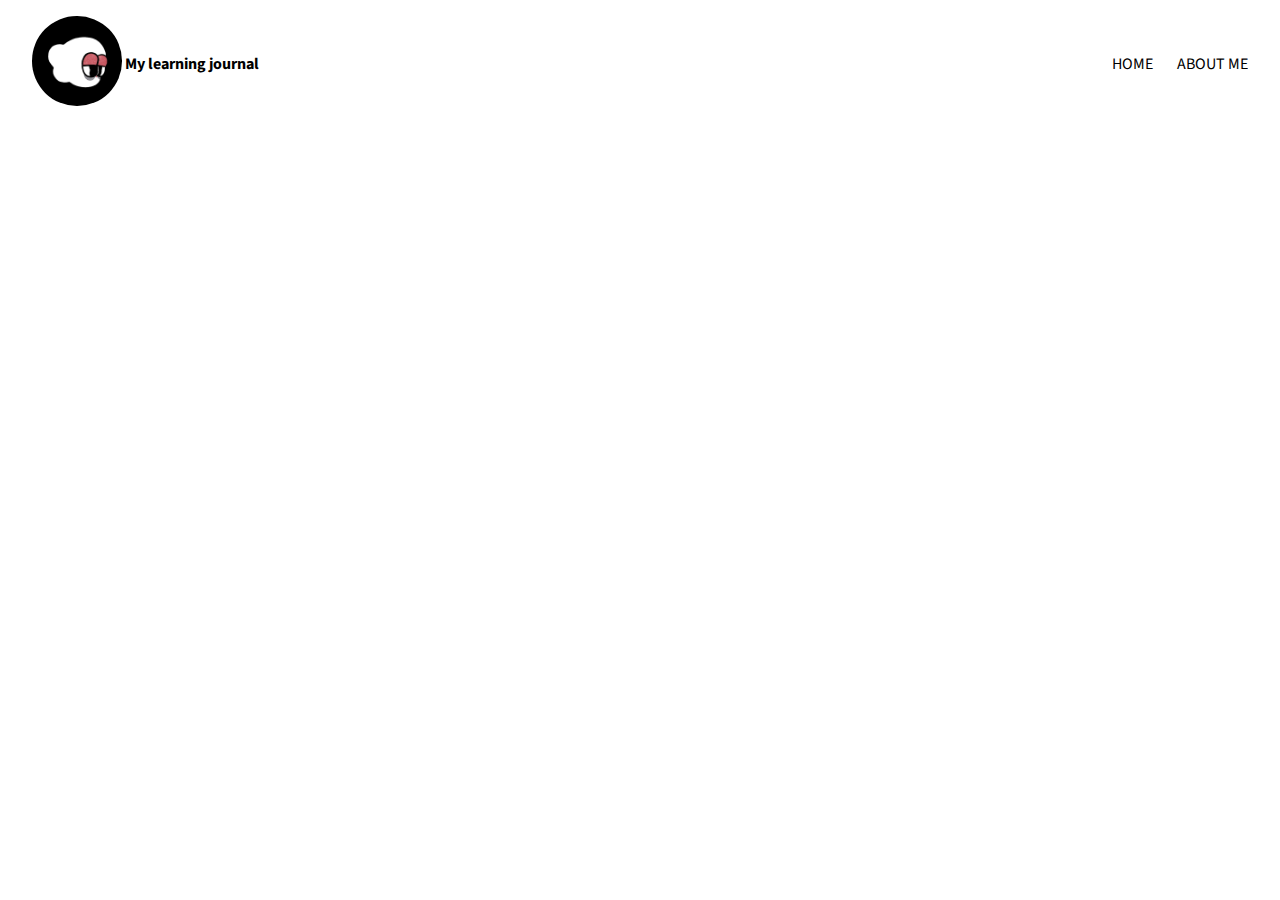
==== about-me.html @ aba16275 "completed a full hero post page" ====
<!DOCTYPE html>
    <head>
        <title>My learning jounral</title>
        <link rel="stylesheet" href="css/style.css">
        <meta name="viewport" content="width=device-width, initial-scale=1" />
        <link rel="preconnect" href="https://fonts.googleapis.com">
        <link rel="preconnect" href="https://fonts.gstatic.com" crossorigin>
        <link href="https://fonts.googleapis.com/css2?family=Source+Sans+Pro:wght@400;700&display=swap" rel="stylesheet">
    </head>
    <body>
        <header>
            <div class="logo-container">
                <a href="index.html"><img class="logo-img" alt="logo-img" src="images/logo.png"></a>
                <a href="index.html" class="title bold">My learning journal</a>    
            </div>
            
            <div class="nav-menu">
                <a href="index.html" class="home uppercase">Home</a>
                <a href="about-me.html" target="_blank" class="about-me uppercase">About me</a>
            </div>
        </header>
        <main>
            <div>
                <img >
            </div>
            <div>
                
            </div>
        </main>
    </body>
</html>
---- css/style.css ----
body {
    margin: 0;
    font-family: 'Source Sans Pro', sans-serif;
    color: #000000;
}

/* Typography */

h2 {
    font-size: 2rem;
    line-height: 1.08;
    margin: 0;
}

h3 {
    margin:0;
}

p{
    margin:0;
}

a {
    color: #000000;
    text-decoration: none;
    font-size: 1rem;
}

footer a {
    text-decoration: underline;
}

/* Layout */

header {
    display: flex;
    justify-content: space-between;
    align-items: center;
    padding: 1em 2em;
    /* border: red 2px solid; */
}

.logo-container {
    display: flex;
    align-items: center;
    gap:0.2em;
}

.nav-menu {
    display: flex;
    gap:1.5em;
}

.article-title-hero {
    padding-right: 4em;
}

.hero-post {
    background-image: url("../images/hero.jpg");
    background-size: cover;
    display: flex;
    flex-direction: column;
    padding: 4em 1em 1em 1em;
    gap: 1em;
}

.hero-post-full {
    padding: 2em 1em 1em 1em;
    background-size: cover;
    display: flex;
    flex-direction: column;
    gap: 1em;
}

.article-post{
    margin: 2em auto;
    padding: 0 1em;

    /* border: blue 2px solid; */

}

.article-date,  
.article-preview {
    margin-top: 1em;
}

.article-title {
    margin-top: 0.5em;
}

main {
    /* border: green 2px solid; */
}

footer {
    text-align: center;
    /* border: pink 2px solid; */
    padding-bottom: 2em;
}



/* Image */

.logo-img {
    width: 7vw;
    border-radius: 50%;
}

.article-img {
    width: 100%;
    height: 250px;
    object-fit: cover;
    /* object-fit: contain; */
    /* object-fit: fill; */
    /* height: 230px; */
}






/* utility */

.bold {
    font-weight: 700;
}

.uppercase {
    text-transform: uppercase;
}

.capitalize {
    text-transform: capitalize;
}

.font-negative-color {
    color: #ffffff;
}

.background-none {
    background: none;
}

.center {
    text-align: center;
}
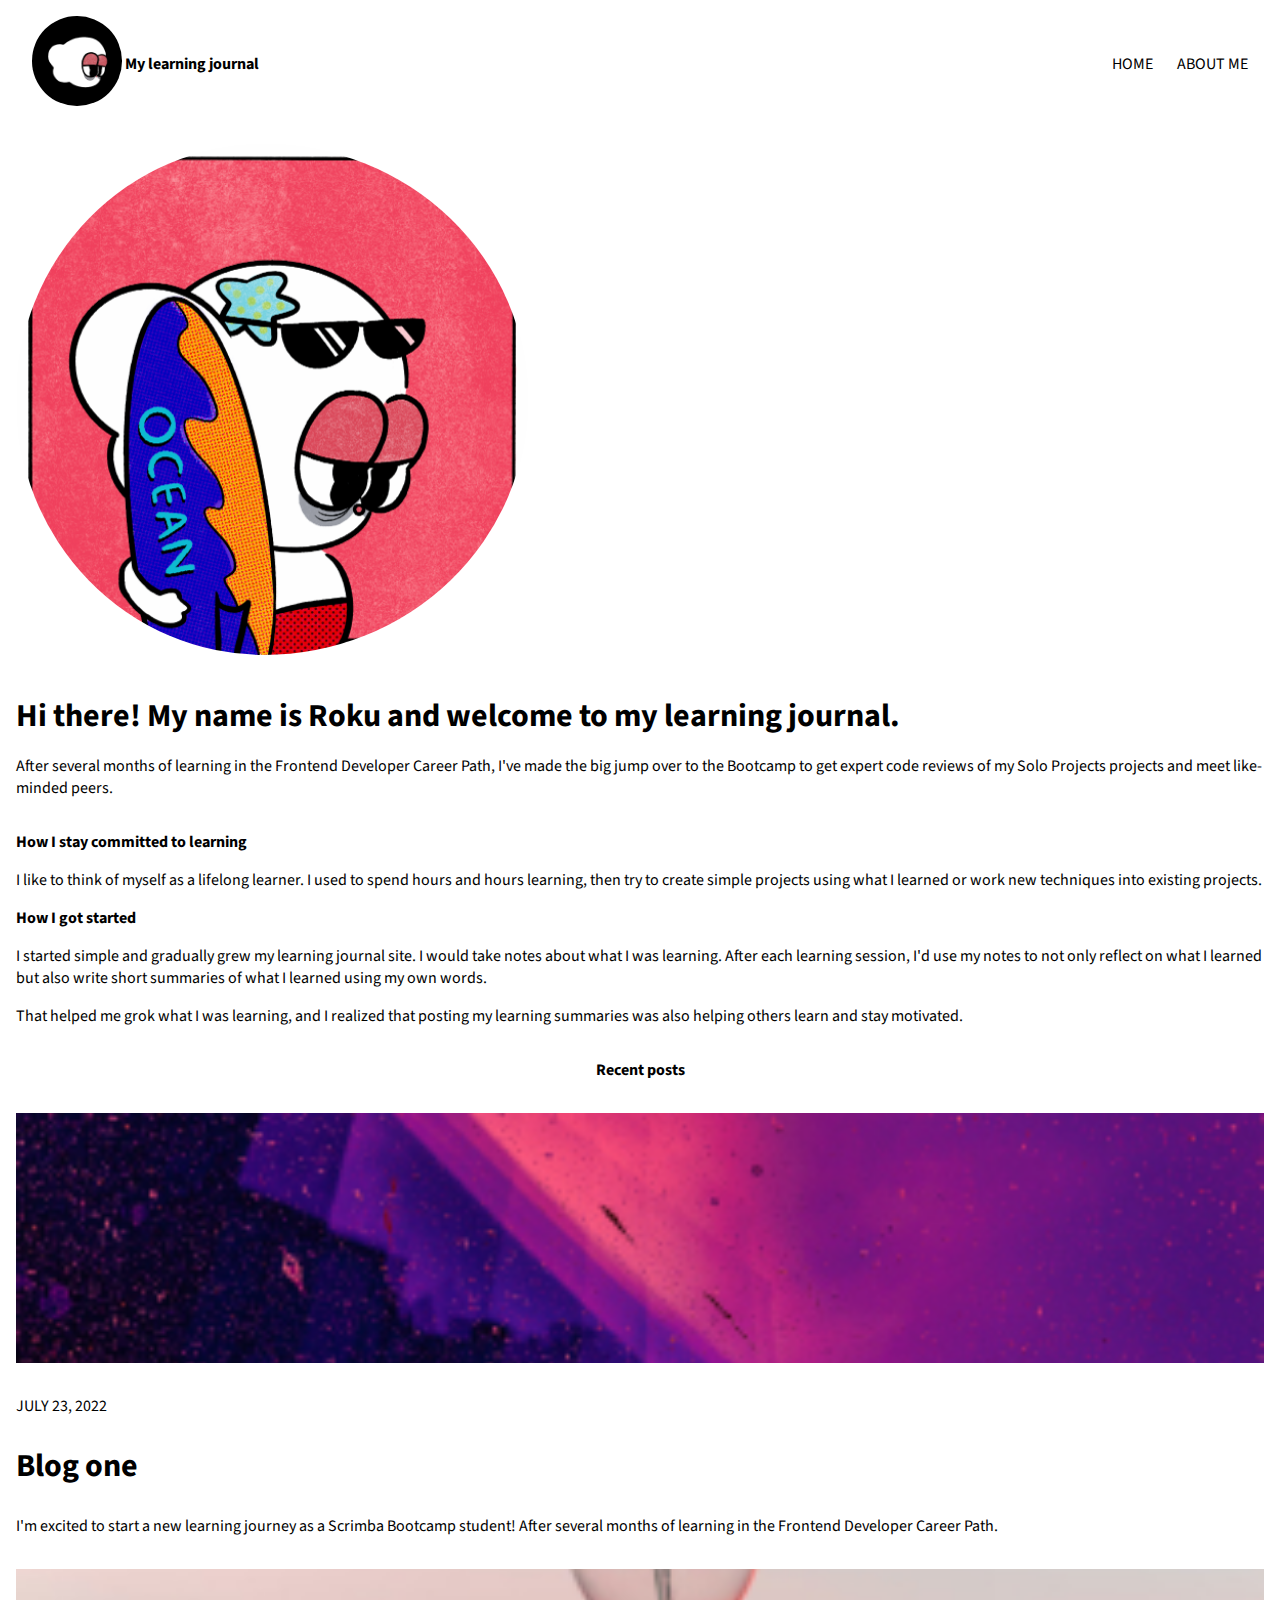
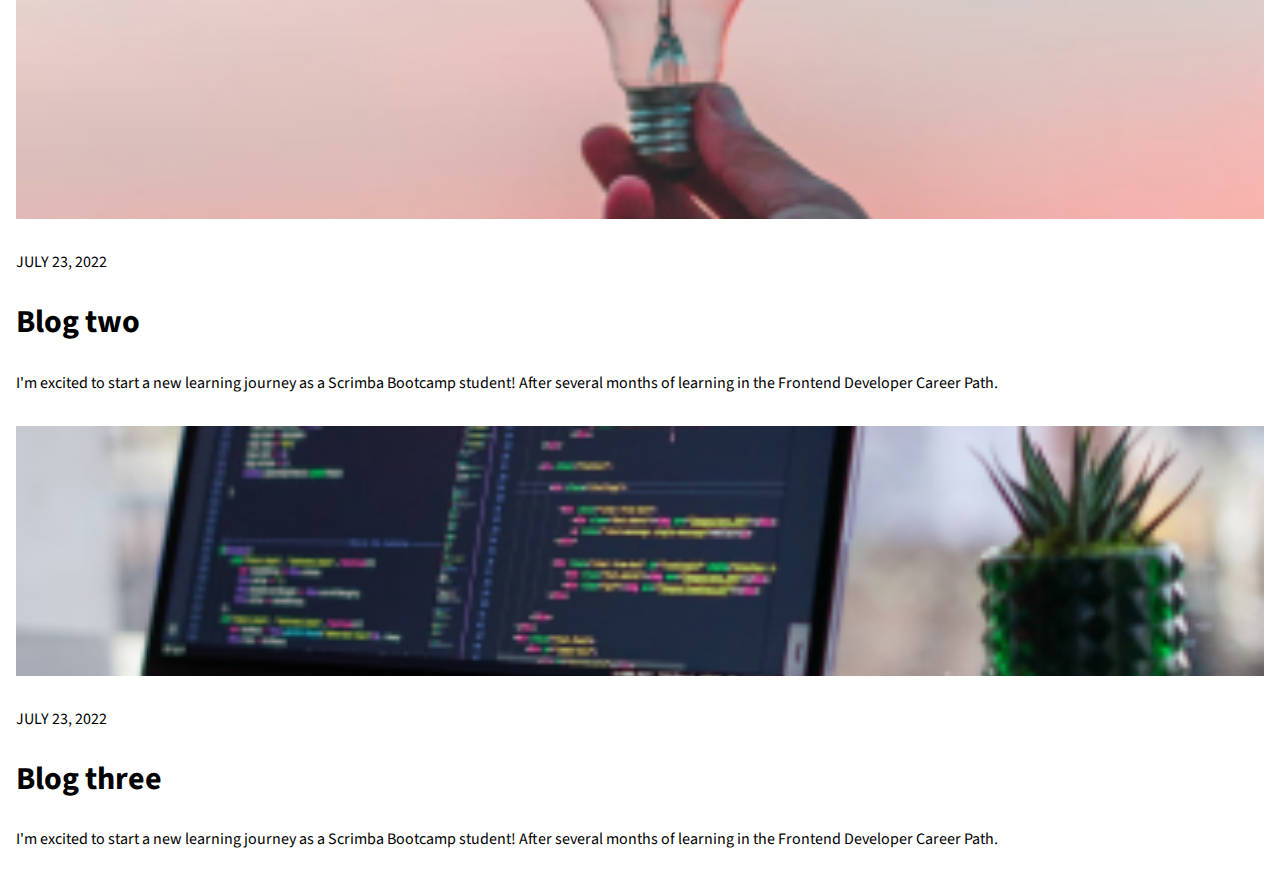
==== commit dd07dcfd: "completed about-me page mobile" ====
--- a/about-me.html
+++ b/about-me.html
@@ -20,11 +20,39 @@
             </div>
         </header>
         <main>
+            <div class="profile-img-container">
+                <img src="images/ij.png" class="profile-img" alt="my-profile-img">
+            </div>
+            <div class="article-post">
+                <h1 class="about-me-intro">Hi there! My name is Roku and welcome to my learning journal.</h1>
+                <p>After several months of learning in the Frontend Developer Career Path, I've made the big jump over to the Bootcamp to get expert code reviews of my Solo Projects projects and meet like-minded peers.</p>
+                <p class="bold" style="margin-top: 1em;">How I stay committed to learning</p>
+                <p>I like to think of myself as a lifelong learner. I used to spend hours and hours learning, then try to create simple projects using what I learned or work new techniques into existing projects.</p>
+                <p class="bold">How I got started</p>
+                <p>I started simple and gradually grew my learning journal site. I would take notes about what I was learning. After each learning session, I'd use my notes to not only reflect on what I learned but also write short summaries of what I learned using my own words.</p>
+                <p>That helped me grok what I was learning, and I realized that posting my learning summaries was also helping others learn and stay motivated.</p>
+            </div>
+
             <div>
-                <img >
-            </div>
-            <div>
-                
+                <h4 class="center">Recent posts</h4>
+                <article class="article-post">
+                    <img class="article-img" src="images/post-img-01.jpg" alt="post-img-01">
+                    <div class="article-date">JULY 23, 2022</div>
+                    <h2 class="article-title">Blog one</h2>
+                    <p class="article-preview">I'm excited to start a new learning journey as a Scrimba Bootcamp student! After several months of learning in the Frontend Developer Career Path.</p>
+                </article>
+                <article class="article-post">
+                    <img class="article-img" src="images/post-img-02.jpg" alt="post-img-02">
+                    <div class="article-date">JULY 23, 2022</div>
+                    <h2 class="article-title">Blog two</h2>
+                    <p class="article-preview">I'm excited to start a new learning journey as a Scrimba Bootcamp student! After several months of learning in the Frontend Developer Career Path.</p>
+                </article>
+                <article class="article-post">
+                    <img class="article-img" src="images/post-img-03.jpg" alt="post-img-03">
+                    <div class="article-date">JULY 23, 2022</div>
+                    <h2 class="article-title">Blog three</h2>
+                    <p class="article-preview">I'm excited to start a new learning journey as a Scrimba Bootcamp student! After several months of learning in the Frontend Developer Career Path.</p>
+                </article>
             </div>
         </main>
     </body>
--- a/css/style.css
+++ b/css/style.css
@@ -12,7 +12,7 @@
     margin: 0;
 }
 
-h3 {
+h1, h3 {
     margin:0;
 }
 
@@ -75,18 +75,23 @@
 .article-post{
     margin: 2em auto;
     padding: 0 1em;
-
-    /* border: blue 2px solid; */
-
+    display: flex;
+    flex-direction: column;
+    gap: 1em;
 }
 
 .article-date,  
-.article-preview {
+.article-preview,
+.profile-img-container {
     margin-top: 1em;
 }
 
 .article-title {
     margin-top: 0.5em;
+}
+
+.about-me-intro {
+    padding-right: 2.5em;
 }
 
 main {
@@ -115,6 +120,12 @@
     /* object-fit: contain; */
     /* object-fit: fill; */
     /* height: 230px; */
+}
+
+.profile-img{
+    border-radius: 50%;
+    width: 40%;
+    padding-left: 1em;
 }
 
 
@@ -146,4 +157,8 @@
 
 .center {
     text-align: center;
+}
+
+.mb-0 {
+    margin-bottom: 0;
 }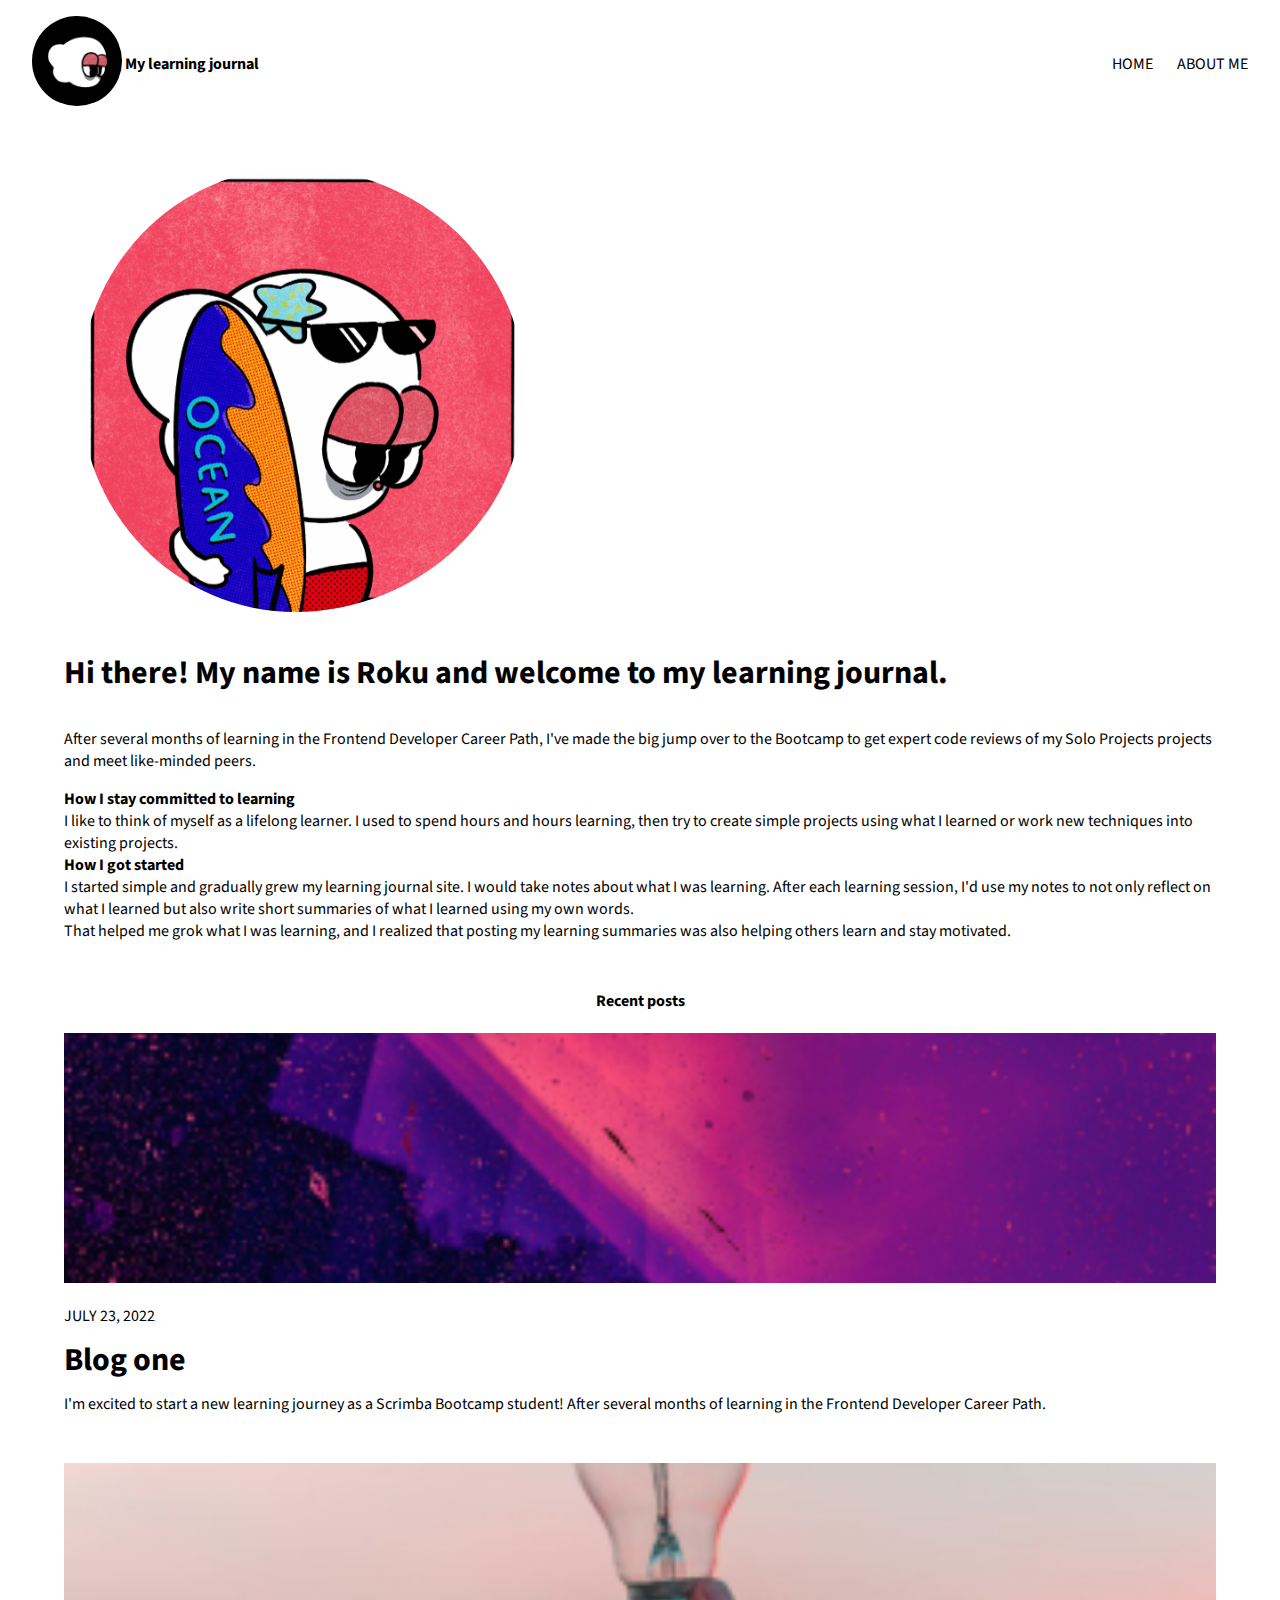
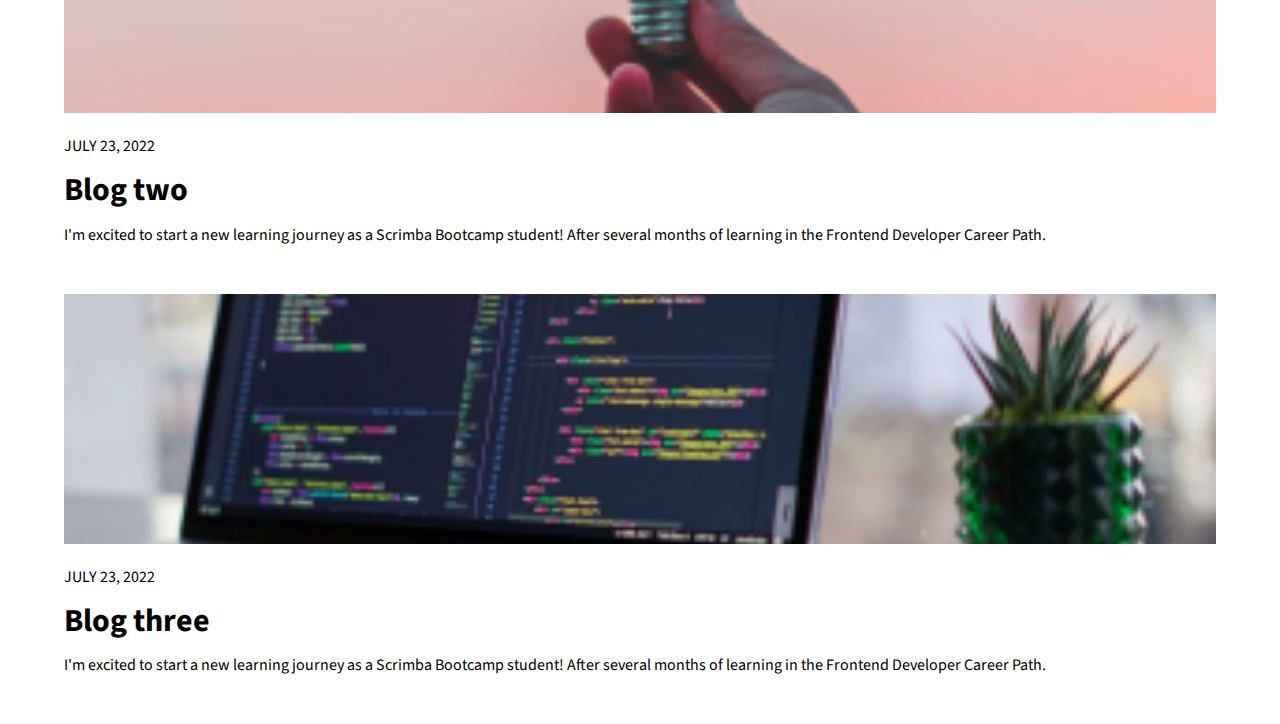
==== commit 9345f91d: "created different css files for each html documents and cleaned up css" ====
--- a/about-me.html
+++ b/about-me.html
@@ -1,7 +1,7 @@
 <!DOCTYPE html>
     <head>
         <title>My learning jounral</title>
-        <link rel="stylesheet" href="css/style.css">
+        <link rel="stylesheet" href="css/about-me.css">
         <meta name="viewport" content="width=device-width, initial-scale=1" />
         <link rel="preconnect" href="https://fonts.googleapis.com">
         <link rel="preconnect" href="https://fonts.gstatic.com" crossorigin>
@@ -19,7 +19,8 @@
                 <a href="about-me.html" target="_blank" class="about-me uppercase">About me</a>
             </div>
         </header>
-        <main>
+
+        <main class="posts container">
             <div class="profile-img-container">
                 <img src="images/ij.png" class="profile-img" alt="my-profile-img">
             </div>
--- a/css/about-me.css
+++ b/css/about-me.css
@@ -0,0 +1,157 @@
+*, *::before, *::after {
+    box-sizing: border-box;
+}
+
+body {
+    margin: 0;
+    font-family: 'Source Sans Pro', sans-serif;
+    color: #000000;
+}
+
+/* Typography */
+
+h2 {
+    font-size: 2rem;
+    line-height: 1.08;
+    margin: 0;
+}
+
+h1, h3, p {
+    margin:0;
+}
+
+a {
+    color: #000000;
+    text-decoration: none;
+    font-size: 1rem;
+    cursor: pointer;
+}
+
+footer a {
+    text-decoration: underline;
+}
+
+/* Image */
+
+.logo-img {
+    width: 7vw;
+    border-radius: 50%;
+}
+
+.article-img {
+    width: 100%;
+    height: 250px;
+    object-fit: cover;
+    /* object-fit: contain; */
+    /* object-fit: fill; */
+    /* height: 230px; */
+}
+
+.profile-img{
+    border-radius: 50%;
+    width: 40%;
+    padding-left: 1em;
+}
+
+/* Layout */
+
+header {
+    display: flex;
+    justify-content: space-between;
+    align-items: center;
+    padding: 1em 2em;
+    /* border: red 2px solid; */
+}
+
+.logo-container {
+    display: flex;
+    align-items: center;
+    gap:0.2em;
+}
+
+.nav-menu {
+    display: flex;
+    gap:1.5em;
+}
+
+.container {
+    width: 90%;
+    max-width: ;
+    padding-top: 1.5em;
+    margin: 0 auto;
+}
+
+.article-title-hero {
+    padding-right: 4em;
+}
+
+.hero-post {
+    background-image: url("../images/hero.jpg");
+    background-size: cover;
+    display: flex;
+    flex-direction: column;
+    padding: 4em 1em 1em 1em;
+    gap: 1em;
+}
+
+.container {
+    width: 90%;
+    max-width: ;
+    padding-top: 1.5em;
+    margin: 0 auto;
+}
+
+.article-post {
+    margin-bottom: 3rem;
+}
+
+.article-date,  
+.article-preview,
+.profile-img-container, 
+.about-me-intro {
+    margin-top: 1em;
+}
+
+.article-title {
+    margin-top: 0.5em;
+}
+
+.about-me-intro {
+    padding-right: 2.5em;
+    margin-bottom: 1em;
+}
+
+/* Media QUERIES */
+
+/* @media (min-width: ) */
+
+
+/* utility */
+
+.bold {
+    font-weight: 700;
+}
+
+.uppercase {
+    text-transform: uppercase;
+}
+
+.capitalize {
+    text-transform: capitalize;
+}
+
+.font-negative-color {
+    color: #ffffff;
+}
+
+.background-none {
+    background: none;
+}
+
+.center {
+    text-align: center;
+}
+
+.mb-0 {
+    margin-bottom: 0;
+}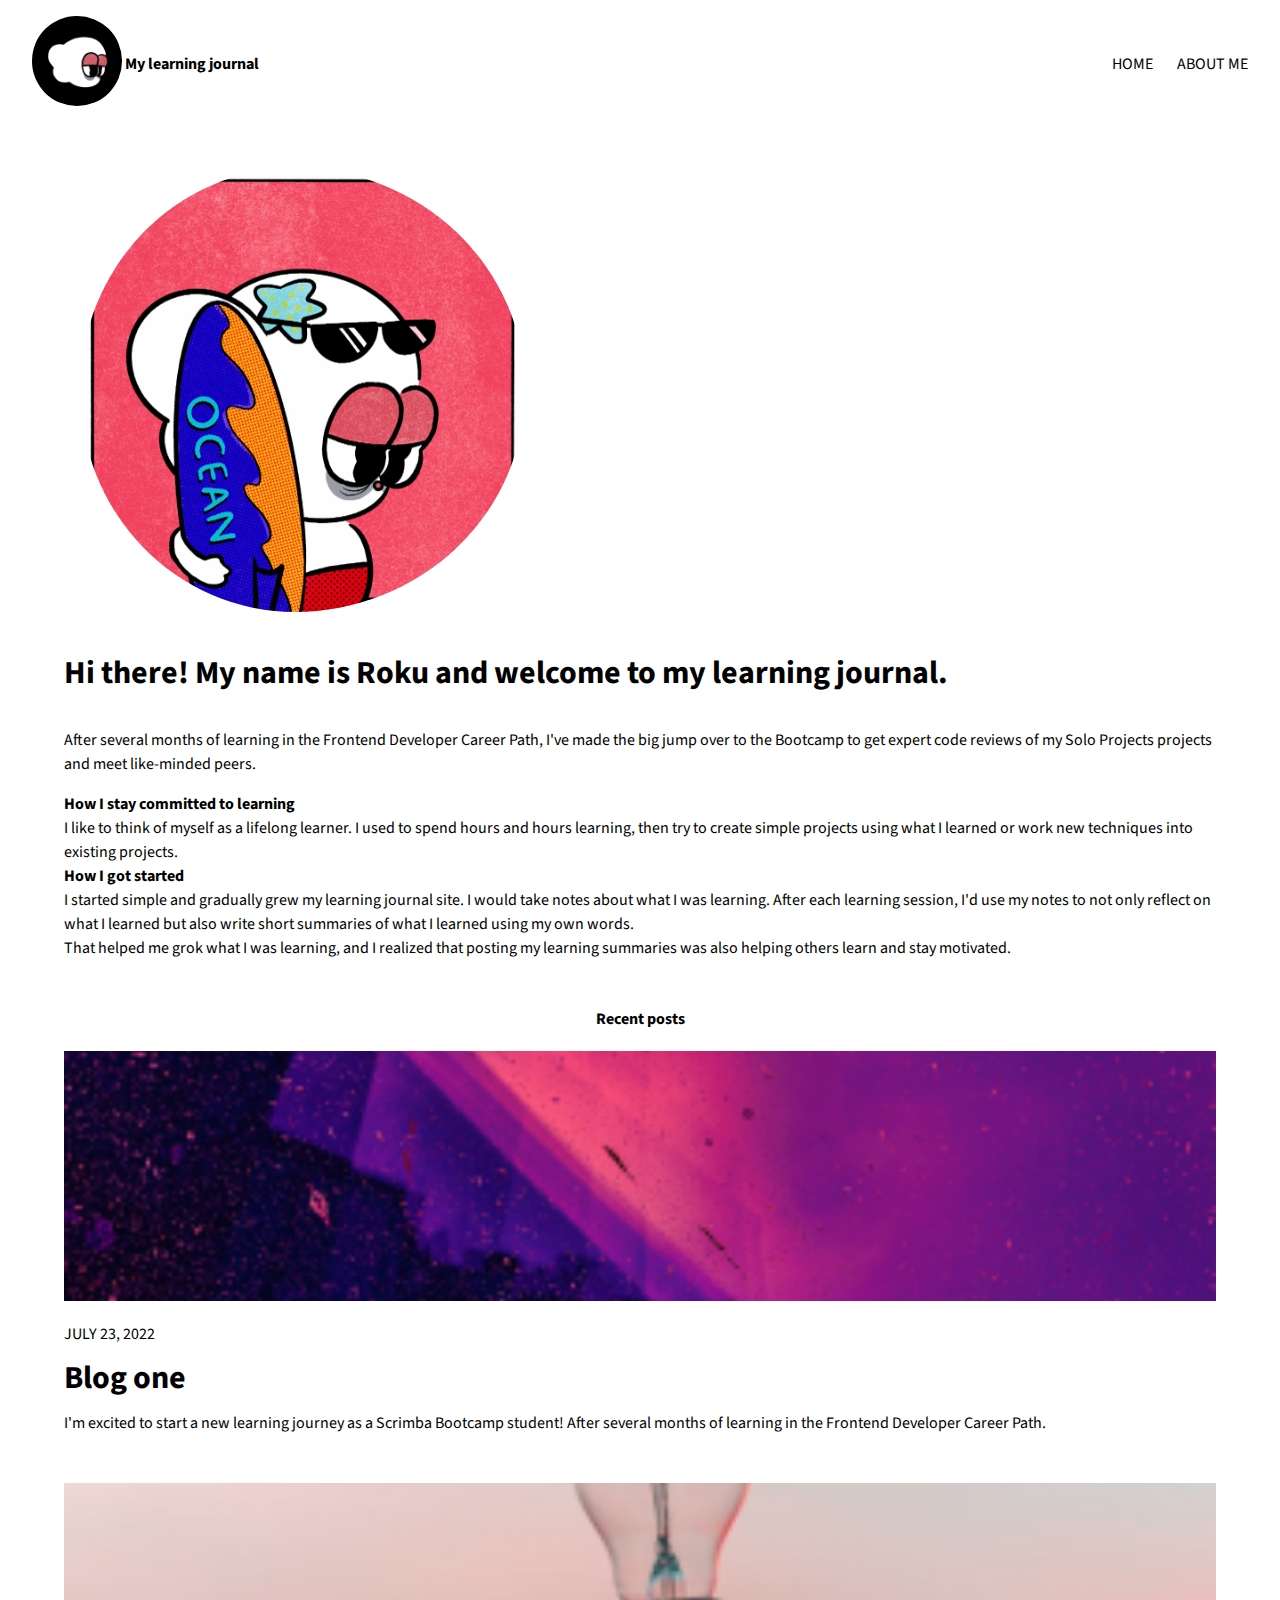
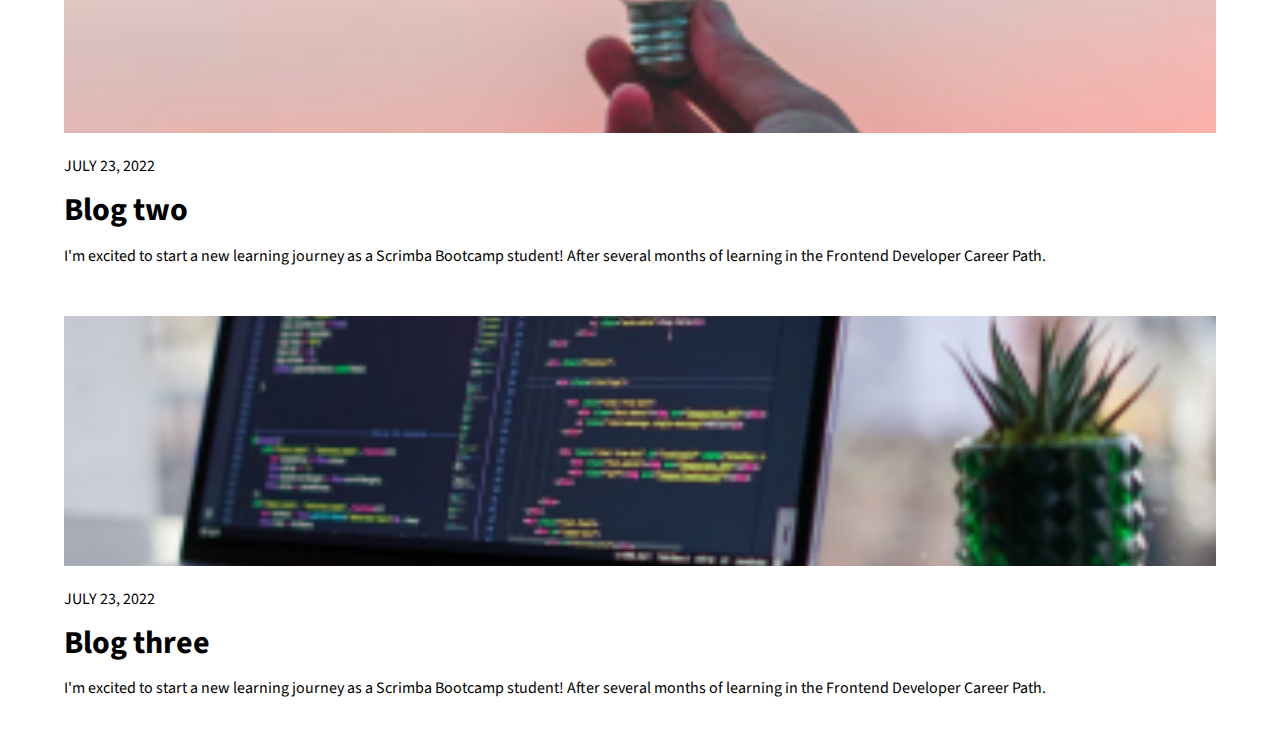
==== commit cf033586: "cleaned up hero-full-post flex before converting to grid" ====
--- a/about-me.html
+++ b/about-me.html
@@ -1,6 +1,6 @@
 <!DOCTYPE html>
     <head>
-        <title>My learning jounral</title>
+        <title>My learning jounral - About me</title>
         <link rel="stylesheet" href="css/about-me.css">
         <meta name="viewport" content="width=device-width, initial-scale=1" />
         <link rel="preconnect" href="https://fonts.googleapis.com">
--- a/css/about-me.css
+++ b/css/about-me.css
@@ -18,6 +18,10 @@
 
 h1, h3, p {
     margin:0;
+}
+
+p {
+    line-height: 1.5;
 }
 
 a {
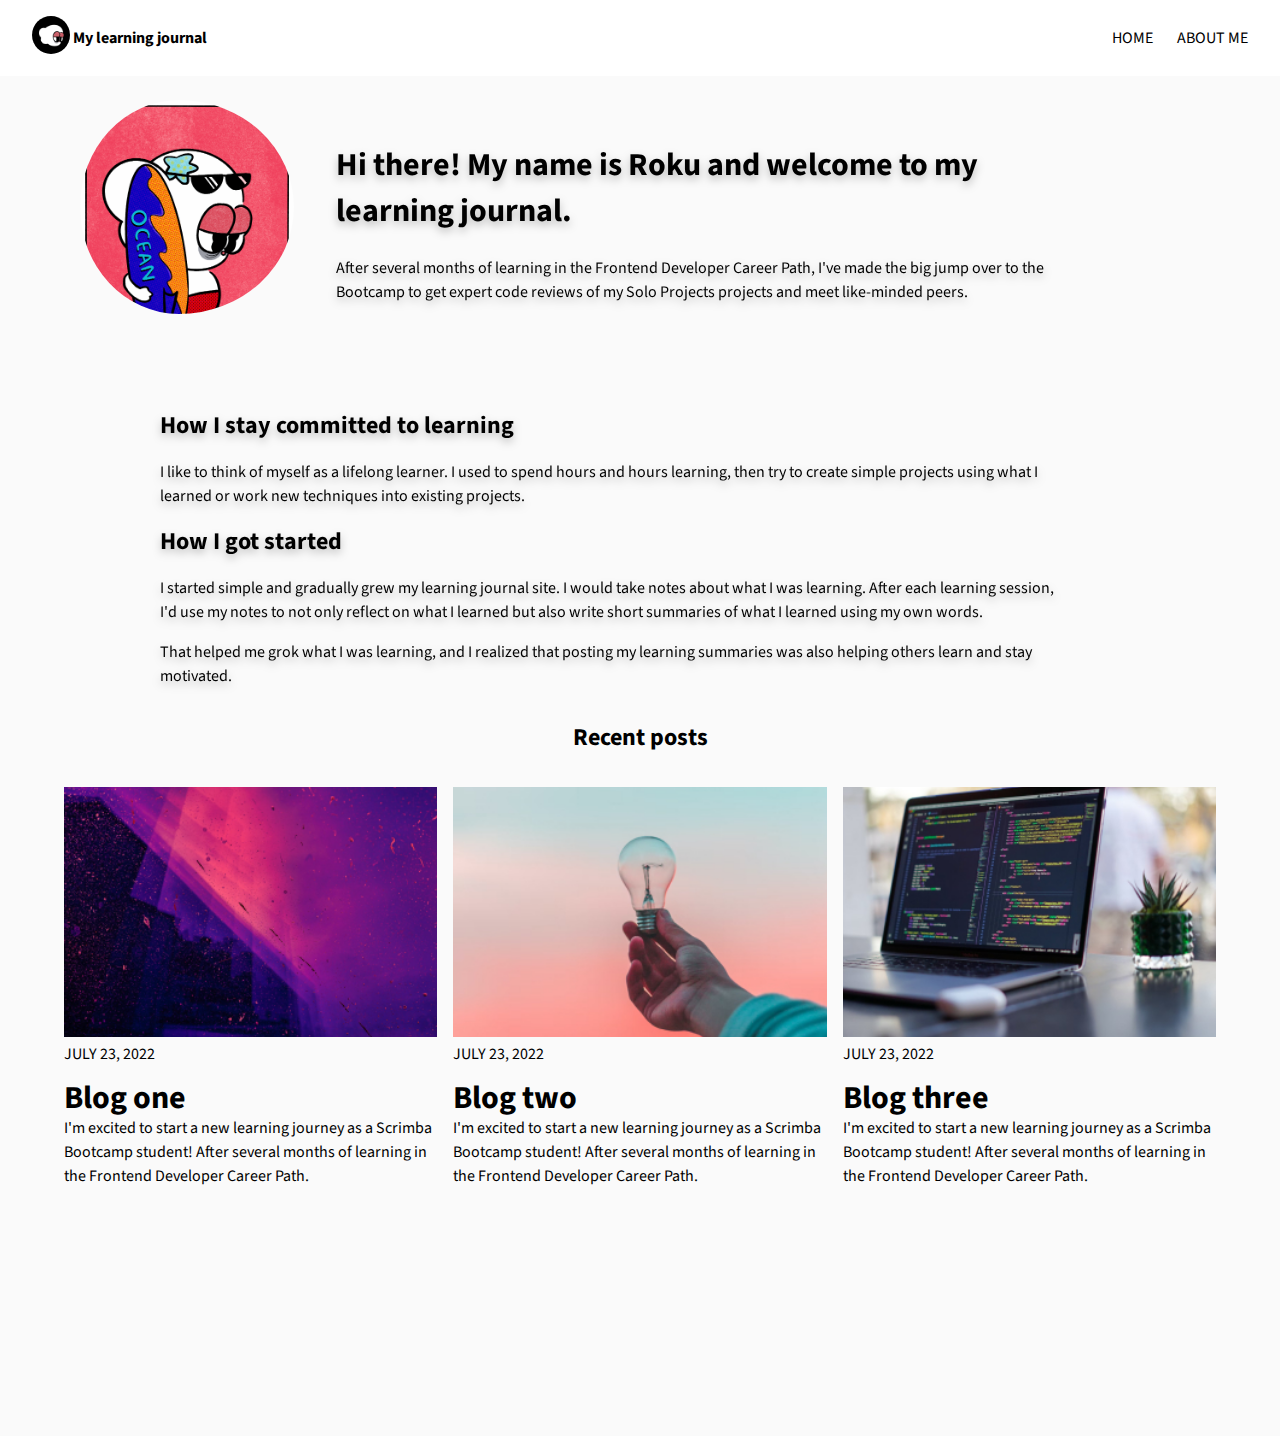
==== commit 36a215e1: "about-me page css grid done" ====
--- a/about-me.html
+++ b/about-me.html
@@ -15,27 +15,31 @@
             </div>
             
             <div class="nav-menu">
-                <a href="index.html" class="home uppercase">Home</a>
-                <a href="about-me.html" target="_blank" class="about-me uppercase">About me</a>
+                <a href="index-grid.html" class="home uppercase">Home</a>
+                <a href="about-me.html" target="_blank" class="uppercase">About me</a>
             </div>
         </header>
 
         <main class="posts container">
-            <div class="profile-img-container">
-                <img src="images/ij.png" class="profile-img" alt="my-profile-img">
-            </div>
-            <div class="article-post">
-                <h1 class="about-me-intro">Hi there! My name is Roku and welcome to my learning journal.</h1>
-                <p>After several months of learning in the Frontend Developer Career Path, I've made the big jump over to the Bootcamp to get expert code reviews of my Solo Projects projects and meet like-minded peers.</p>
-                <p class="bold" style="margin-top: 1em;">How I stay committed to learning</p>
-                <p>I like to think of myself as a lifelong learner. I used to spend hours and hours learning, then try to create simple projects using what I learned or work new techniques into existing projects.</p>
-                <p class="bold">How I got started</p>
-                <p>I started simple and gradually grew my learning journal site. I would take notes about what I was learning. After each learning session, I'd use my notes to not only reflect on what I learned but also write short summaries of what I learned using my own words.</p>
-                <p>That helped me grok what I was learning, and I realized that posting my learning summaries was also helping others learn and stay motivated.</p>
-            </div>
+            <img src="images/ij.png" class="profile-img" alt="my-profile-img">
+            
+            <article class="about-me">
+                <h1 class="about-me-title">Hi there! My name is Roku and welcome to my learning journal.</h1>
+                <p class="about-me-sub">After several months of learning in the Frontend Developer Career Path, I've made the big jump over to the Bootcamp to get expert code reviews of my Solo Projects projects and meet like-minded peers.</p>
+                
+                <div class="article-body">
+                    <p class="bold font-fiftypercent-increase" style="margin-top: 1em;">How I stay committed to learning</p>
+                    <p>I like to think of myself as a lifelong learner. I used to spend hours and hours learning, then try to create simple projects using what I learned or work new techniques into existing projects.</p>
+                    <p class="bold font-fiftypercent-increase">How I got started</p>
+                    <p>I started simple and gradually grew my learning journal site. I would take notes about what I was learning. After each learning session, I'd use my notes to not only reflect on what I learned but also write short summaries of what I learned using my own words.</p>
+                    <p>That helped me grok what I was learning, and I realized that posting my learning summaries was also helping others learn and stay motivated.</p>
+                </div>
+                
+            </article>
 
-            <div>
-                <h4 class="center">Recent posts</h4>
+            <h4 class="center font-fiftypercent-increase">Recent posts</h4>
+
+            <div class="article-posts">
                 <article class="article-post">
                     <img class="article-img" src="images/post-img-01.jpg" alt="post-img-01">
                     <div class="article-date">JULY 23, 2022</div>
--- a/css/about-me.css
+++ b/css/about-me.css
@@ -6,6 +6,11 @@
     margin: 0;
     font-family: 'Source Sans Pro', sans-serif;
     color: #000000;
+    background-color: #fafafa;
+}
+
+header {
+    background-color: #ffffff;
 }
 
 /* Typography */
@@ -31,14 +36,17 @@
     cursor: pointer;
 }
 
-footer a {
-    text-decoration: underline;
-}
+.about-me {
+    filter: drop-shadow(0px 4px 4px rgba(0, 0, 0, 0.25));
+}
+
+
 
 /* Image */
 
 .logo-img {
     width: 7vw;
+    max-width: 38px;
     border-radius: 50%;
 }
 
@@ -53,7 +61,8 @@
 
 .profile-img{
     border-radius: 50%;
-    width: 40%;
+    width: 50%;
+    max-width: 230px;
     padding-left: 1em;
 }
 
@@ -80,9 +89,20 @@
 
 .container {
     width: 90%;
-    max-width: ;
     padding-top: 1.5em;
     margin: 0 auto;
+}
+
+.about-me-title {
+    padding-right: 2.5em;
+    margin: 0.7em 0;
+}
+
+.article-body{
+    display: flex;
+    margin-top: 2em;
+    flex-direction: column;
+    gap: 1em;
 }
 
 .article-title-hero {
@@ -98,36 +118,76 @@
     gap: 1em;
 }
 
-.container {
-    width: 90%;
-    max-width: ;
-    padding-top: 1.5em;
-    margin: 0 auto;
-}
-
 .article-post {
     margin-bottom: 3rem;
 }
 
-.article-date,  
-.article-preview,
-.profile-img-container, 
-.about-me-intro {
-    margin-top: 1em;
-}
-
 .article-title {
     margin-top: 0.5em;
 }
 
-.about-me-intro {
-    padding-right: 2.5em;
-    margin-bottom: 1em;
-}
-
 /* Media QUERIES */
 
-/* @media (min-width: ) */
+@media (min-width: 480px) {
+    .article-posts {
+        display: grid;
+        grid-template-columns: repeat(auto-fit, minmax(200px, 1fr));
+        gap: 1em;
+    }
+}
+
+@media (min-width: 768px) {
+    .about-me {
+        position: relative;
+        bottom: 200px;
+        max-width: 1000px;
+        width: 90%;
+        padding-left: 6em; 
+    }
+
+    .about-me-title  {
+        padding-left: 7em;
+    }
+
+    .about-me-sub {
+        padding-left: 11em;
+    }
+
+    .article-body {
+        margin-top: 3em;
+    }
+
+    h4, .article-posts {
+        position: relative;
+        bottom: 200px;
+    }
+
+}
+
+@media (min-width: 1024px){
+
+    h1 {
+        font-size: 2rem;
+    }
+
+    .about-me {
+        max-width: 1000px;
+        width: 90%;
+        padding-left: 6em; 
+    }
+
+    .about-me-title  {
+        padding-left: 5.5em;
+    }
+
+    .about-me-sub {
+        padding-left: 11em;
+    }
+
+    .article-body {
+        margin-top: 5em;
+    }
+}
 
 
 /* utility */
@@ -158,4 +218,8 @@
 
 .mb-0 {
     margin-bottom: 0;
+}
+
+.font-fiftypercent-increase {
+    font-size: 1.5rem;
 }